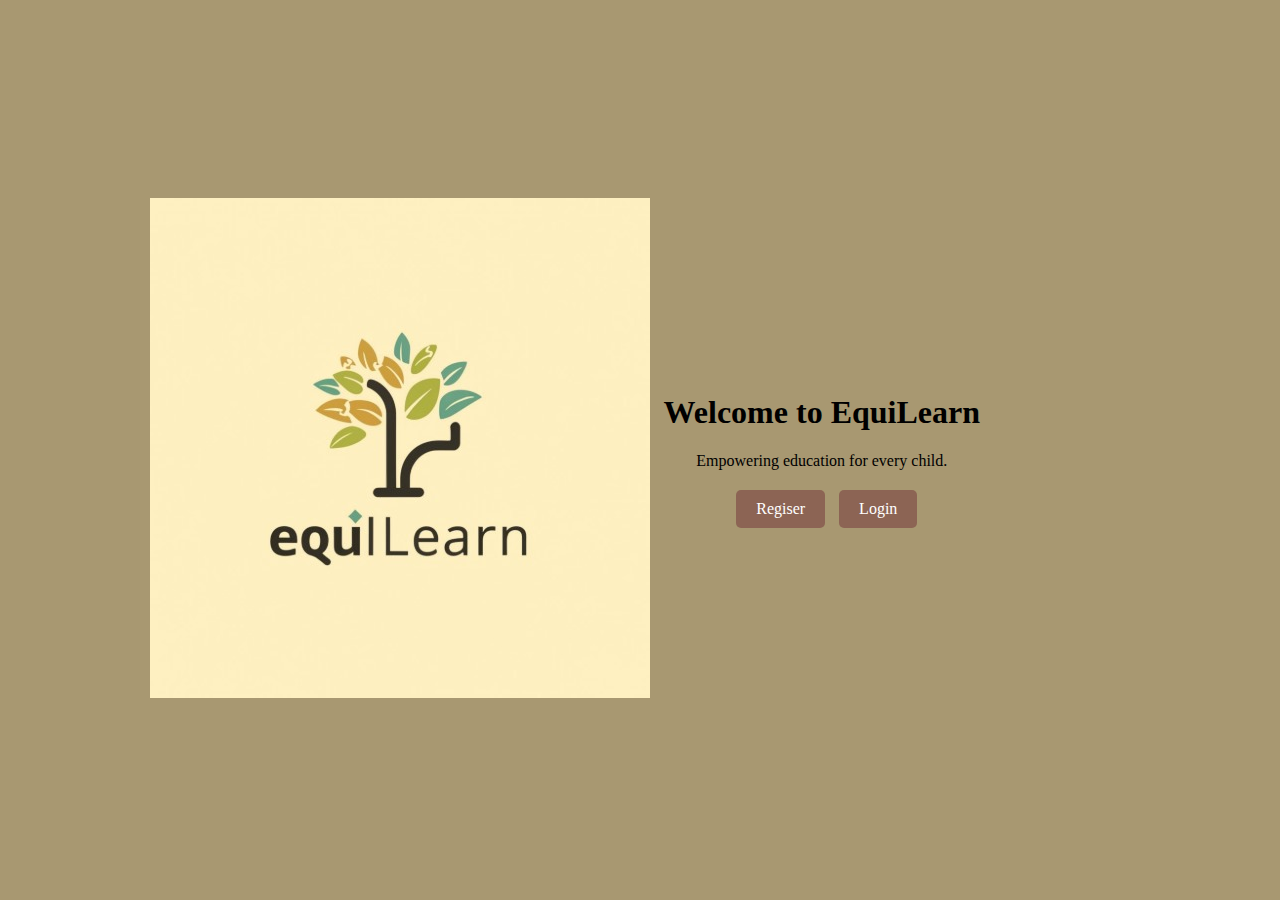
==== index.html @ e538628e "Add files via upload" ====
<!DOCTYPE html>
<html lang="en">
<head>
  <meta charset="UTF-8">
  <meta name="viewport" content="width=device-width, initial-scale=1.0">
  <title>EquiLearn - Empowering Education</title>
  <link rel="stylesheet" href="styles.css">
</head>
<body>
  <div class="container">
<div class="logo-container">
  <img src='[data-uri]'/>
</div>
    <div class="content">
      <div class="intro">
        <h1>Welcome to EquiLearn</h1>
        <p>Empowering education for every child.</p>
      </div>
      <div class="buttons">
        <a href="register.html" class="btn">Regiser</a>
        <a href="login.html" class="btn">Login</a>
      </div>
    </div>
  </div>
</body>
</html>
---- styles.css ----
body {

background-color: #a89871;
  margin: 0;
  padding: 0;
  overflow: hidden;
}

.container {
  display: flex; /* Use flexbox for layout */
  justify-content: space-between; /* Align items with space between them */
  align-items: center; /* Align items vertically in the center */
  height: 100vh; /* Full viewport height */
}

.logo-container {
  margin-left: 150px; /* Adjust margin as needed */
}

.logo {
  width: 0px; /* Adjust the logo size as needed */
  height: auto;
}

.content {
  text-align: center; /* Center the content horizontally */
  margin-right: 300px;
}

.intro {
  margin-bottom: 20px;
}

.buttons {
 
  margin-top: 20px;
}

.btn {

  display: inline-block;
  padding: 10px 20px;
  text-decoration: none;
  background-color:#8c6454;
  color: #fff;
  border-radius: 5px;
  margin-left: 10px;
}

.btn:hover {
  background-color: #0056b3;
}
.tab {
  width: 45%; /* Adjust as needed */
}

fieldset {
  padding: 20px;
  border: 1px solid #ccc;
  border-radius: 5px;
  margin-top: 20px;
}

legend {
  font-weight: bold;
  margin-bottom: 10px;
}

input[type="text"],
input[type="password"],
button {
  margin-bottom: 10px;
  padding: 5px;
}
.form-text{
  text-align: center;
}
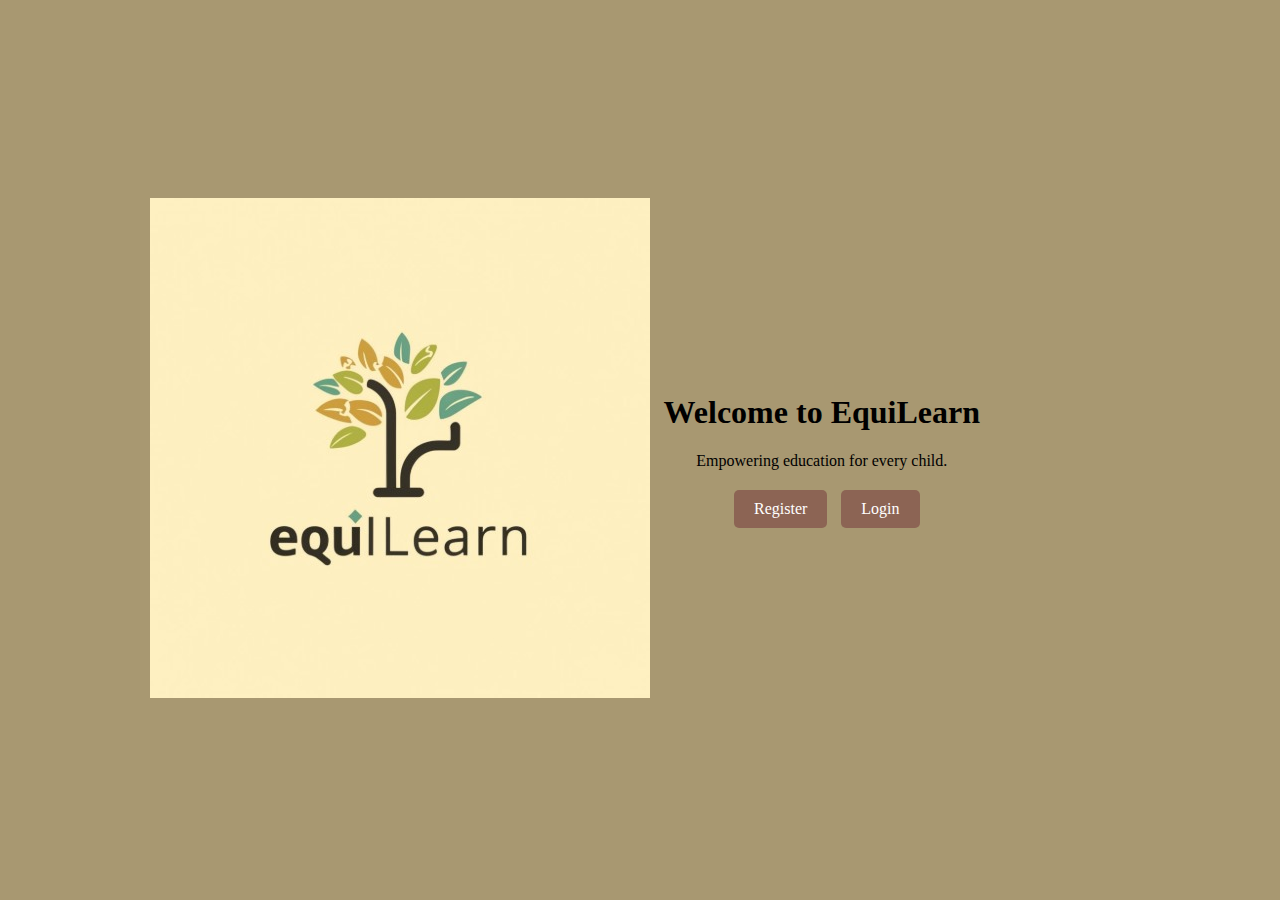
==== commit 68920b50: "Update index.html" ====
--- a/index.html
+++ b/index.html
@@ -17,10 +17,10 @@
         <p>Empowering education for every child.</p>
       </div>
       <div class="buttons">
-        <a href="register.html" class="btn">Regiser</a>
+        <a href="register.html" class="btn">Register</a>
         <a href="login.html" class="btn">Login</a>
       </div>
     </div>
   </div>
 </body>
-</html>+</html>
